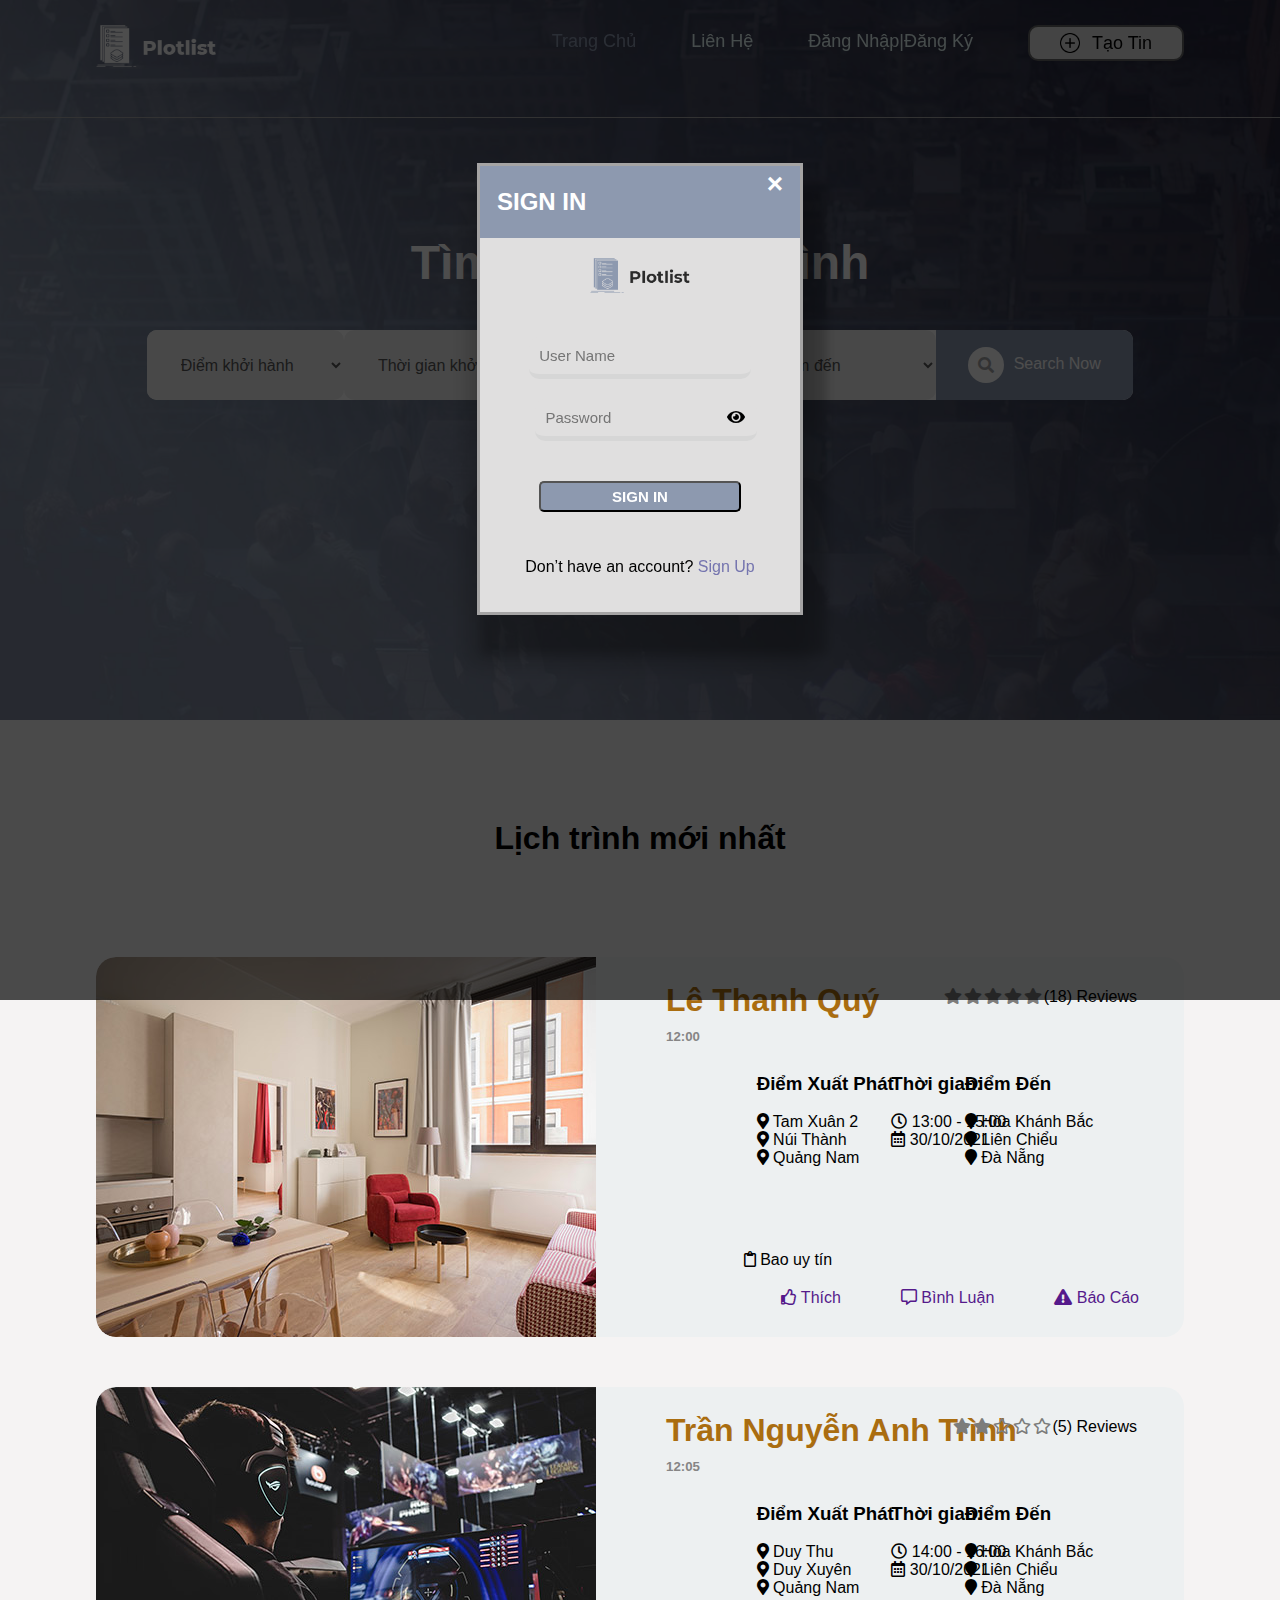
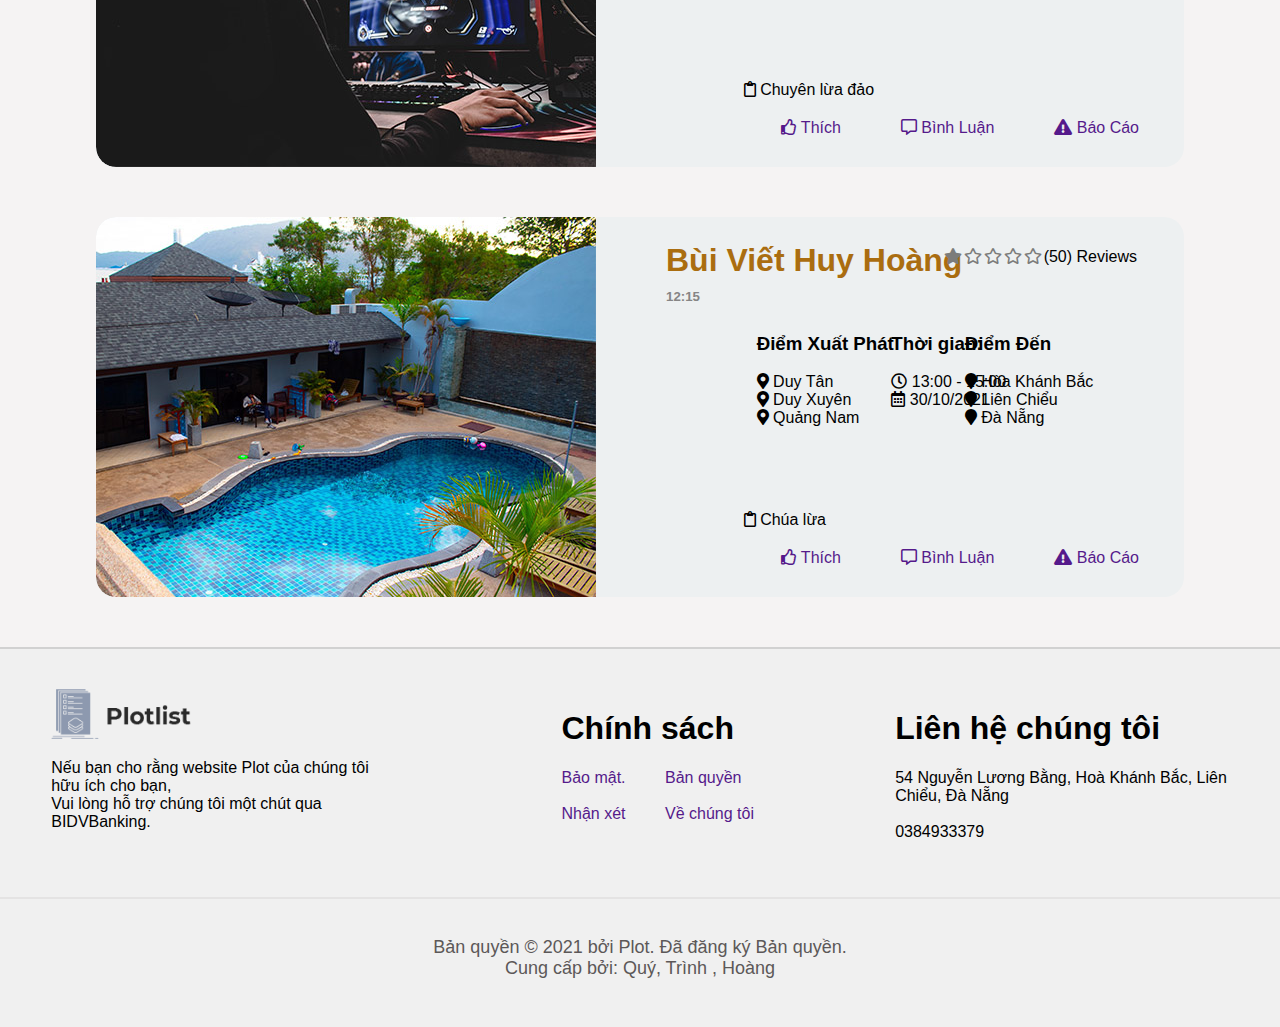
==== index.html @ ceaac27a "first UI" ====
<!DOCTYPE html>
<html lang="en">

<head>
    <meta charset="UTF-8">
    <meta http-equiv="X-UA-Compatible" content="IE=edge">
    <meta name="viewport" content="width=device-width, initial-scale=1.0">
    <title>Trang Chủ</title>
    <link rel="stylesheet" href="css/main.css">
    <link rel="stylesheet" href="css/post.css">
    <link rel="stylesheet" href="css/footer.css">
    <link rel="stylesheet" href="css/dialog.css">
    <script src="js/main.js"></script>
    <script src="js/login.js"></script>
    <link rel="stylesheet" href="https://cdnjs.cloudflare.com/ajax/libs/font-awesome/5.15.1/css/all.min.css">
</head>

<body>
    <header id="menu">
        <div class="nav" id="nav">
            <img id="logo" src="./img/white-logo.png" alt="">
            <ul>
                
                <li><a class="tab" id="active" href="index.html">Trang Chủ</a></li>
                <li><a class="tab" href="">Liên Hệ</a></li>
                <li><a class="tab" href="">Đăng Nhập|Đăng Ký</a></li> 
                <li>
                    <a class="btnAdd" onmouseover="btnAddH()" onmouseleave="btnAddL()"
                        style="color: black;"><i id="icon"></i> Tạo Tin</a>
                </li>
            </ul>
        </div>
    </header>
    <div class="frameSearch">
        <div class="search-lable">
            <h5>Over 3+ Active Listings</h5>
            <h1>Tìm Kiếm Lịch Trình</h1>
        </div>
        <div class="search-input">

            <select id="selectTinhS" onchange="SelectStart();">

                <option selected>Điểm khởi hành</option>
                <option value="Thành phố Hồ Chí Mình">Thành phố Hồ Chí Minh</option>
                <option value="Old Town">Old Town</option>
                <option value="Modern City">Modern City</option>
                <option value="New Village">New Village</option>
                <option value="Old Town">Old Town</option>
                <option value="Modern City">Modern City</option>
                <option value="New Village">New Village</option>
                <option value="Old Town">Old Town</option>
                <option value="Modern City">Modern City</option>
                <option value="New Village">New Village</option>
                <option value="Old Town">Old Town</option>
                <option value="Modern City">Modern City</option>
                <option value="New Village">New Village</option>
            </select>

            <select>
                <option selected>Thời gian khởi hành</option>
                <option value="00:00 - 02:00">00:00 - 02:00</option>
                <option value="01:00 - 02:00">01:00 - 03:00</option>
                <option value="02:00 - 02:00">02:00 - 04:00</option>
                <option value="03:00 - 02:00">03:00 - 05:00</option>
                <option value="04:00 - 02:00">04:00 - 06:00</option>
                <option value="05:00 - 02:00">05:00 - 07:00</option>
                <option value="06:00 - 02:00">06:00 - 08:00</option>
                <option value="07:00 - 02:00">07:00 - 09:00</option>
                <option value="08:00 - 02:00">08:00 - 10:00</option>
                <option value="09:00 - 02:00">09:00 - 11:00</option>
                <option value="10:00 - 02:00">10:00 - 12:00</option>
                <option value="11:00 - 02:00">11:00 - 13:00</option>
                <option value="12:00 - 02:00">12:00 - 14:00</option>
                <option value="13:00 - 02:00">13:00 - 15:00</option>
                <option value="14:00 - 02:00">14:00 - 16:00</option>
                <option value="15:00 - 02:00">15:00 - 17:00</option>
                <option value="16:00 - 02:00">16:00 - 18:00</option>
                <option value="17:00 - 02:00">17:00 - 19:00</option>
                <option value="18:00 - 02:00">18:00 - 20:00</option>
                <option value="19:00 - 02:00">19:00 - 21:00</option>
                <option value="20:00 - 02:00">20:00 - 22:00</option>
                <option value="21:00 - 02:00">21:00 - 23:00</option>
                <option value="22:00 - 02:00">22:00 - 00:00</option>
                <option value="23:00 - 02:00">23:00 - 01:00</option>
            </select>
            <select>
                <option selected>Ngày khởi hành</option>
                <option value="0">Hôm nay</option>
                <option value="1">Ngày mai</option>
                <option value="2">2 ngày tới</option>
                <option value="3">3 ngày tới</option>
                <option value="4">4 ngày tới</option>
                <option value="5">5 ngày tới</option>
            </select>

            <select id="selectTinhE" onchange="SelectEnd();">
                <option selected>Điểm đến</option>
                <option value="New Village">New Village</option>
                <option value="Old Town">Old Town</option>
                <option value="Modern City">Modern City</option>
                <option value="New Village">New Village</option>
                <option value="Old Town">Old Town</option>
                <option value="Modern City">Modern City</option>
                <option value="New Village">New Village</option>
                <option value="Old Town">Old Town</option>
                <option value="Modern City">Modern City</option>
                <option value="New Village">New Village</option>
                <option value="Old Town">Old Town</option>
                <option value="Modern City">Modern City</option>
            </select>

            <button> <i class="fas fa-search"></i></i>Search Now</button>
        </div>
    </div>


    <div class="framePost">
        <div class="title">
            <h1>Lịch trình mới nhất</h1>
        </div>
        <div class="list-post" id="list-post">
            <div class="post">
                <img class="post-img" src="./img/test/listing-01.jpg" alt="">

                <div class="post-main">
                    <h1>Lê Thanh Quý</h1>
                    <h5>12:00</h5>

                    <ul class="rate">
                        <li><i class="fas fa-star"></i></li>
                        <li><i class="fas fa-star"></i></li>
                        <li><i class="fas fa-star"></i></li>
                        <li><i class="fas fa-star"></i></li>
                        <li><i class="fas fa-star"></i></li>
                        <li>(18) Reviews</li>
                    </ul>

                    <div class="info">
                        <div class="start-info">
                            <h3>Điểm Xuất Phát</h3>
                            <ul class="address">
                                <li><i class="fas fa-map-marker-alt"></i> Tam Xuân 2</li>
                                <li><i class="fas fa-map-marker-alt"></i> Núi Thành</li>
                                <li><i class="fas fa-map-marker-alt"></i> Quảng Nam</li>
                            </ul>
                        </div>
                        <div class="time-info">
                            <h3>Thời gian: </h3>
                            <p><i class="far fa-clock"></i> 13:00 - 15:00</p>
                            <p><i class="far fa-calendar-alt"></i> 30/10/2021</p>
                        </div>
                        <div class="end-info">
                            <h3>Điểm Đến</h3>
                            <ul class="address">
                                <li><i class="fas fa-map-marker"></i> Hòa Khánh Bắc</li>
                                <li><i class="fas fa-map-marker"></i> Liên Chiểu</li>
                                <li><i class="fas fa-map-marker"></i> Đà Nẵng</li>
                            </ul>
                        </div>


                    </div>
                    <div class="status">
                        <p><i class="far fa-clipboard"></i> Bao uy tín</p>
                    </div>
                    <div class="post-button">
                        <a href=""><i class="far fa-thumbs-up"></i> Thích </a>
                        <a href=""><i class="far fa-comment-alt"></i> Bình Luận </a>
                        <a href=""><i class="fas fa-exclamation-triangle"></i> Báo Cáo</a>
                    </div>
                </div>
            </div>

            <div class="post">
                <img class="post-img" src="./img/test/listing-02.jpg" alt="">

                <div class="post-main">
                    <h1>Trần Nguyễn Anh Trình</h1>
                    <h5>12:05</h5>

                    <ul class="rate">
                        <li><i class="fas fa-star"></i></li>
                        <li><i class="fas fa-star"></i></li>
                        <li><i class="far fa-star"></i></li>
                        <li><i class="far fa-star"></i></li>
                        <li><i class="far fa-star"></i></li>
                        <li>(5) Reviews</li>
                    </ul>

                    <div class="info">
                        <div class="start-info">
                            <h3>Điểm Xuất Phát</h3>
                            <ul class="address">
                                <li><i class="fas fa-map-marker-alt"></i> Duy Thu</li>
                                <li><i class="fas fa-map-marker-alt"></i> Duy Xuyên</li>
                                <li><i class="fas fa-map-marker-alt"></i> Quảng Nam</li>
                            </ul>
                        </div>
                        <div class="time-info">
                            <h3>Thời gian: </h3>
                            <p><i class="far fa-clock"></i> 14:00 - 16:00</p>
                            <p><i class="far fa-calendar-alt"></i> 30/10/2021</p>
                        </div>
                        <div class="end-info">
                            <h3>Điểm Đến</h3>
                            <ul class="address">
                                <li><i class="fas fa-map-marker"></i> Hòa Khánh Bắc</li>
                                <li><i class="fas fa-map-marker"></i> Liên Chiểu</li>
                                <li><i class="fas fa-map-marker"></i> Đà Nẵng</li>
                            </ul>
                        </div>


                    </div>
                    <div class="status">
                        <p><i class="far fa-clipboard"></i> Chuyên lừa đảo</p>
                    </div>
                    <div class="post-button">
                        <a href=""><i class="far fa-thumbs-up"></i> Thích </a>
                        <a href=""><i class="far fa-comment-alt"></i> Bình Luận </a>
                        <a href=""><i class="fas fa-exclamation-triangle"></i> Báo Cáo</a>
                    </div>
                </div>
            </div>

            <div class="post">
                <img class="post-img" src="./img/test/listing-03.jpg" alt="">

                <div class="post-main">
                    <h1>Bùi Viết Huy Hoàng</h1>
                    <h5>12:15</h5>

                    <ul class="rate">
                        <li><i class="fas fa-star"></i></li>
                        <li><i class="far fa-star"></i></li>
                        <li><i class="far fa-star"></i></li>
                        <li><i class="far fa-star"></i></li>
                        <li><i class="far fa-star"></i></li>
                        <li>(50) Reviews</li>
                    </ul>

                    <div class="info">
                        <div class="start-info">
                            <h3>Điểm Xuất Phát</h3>
                            <ul class="address">
                                <li><i class="fas fa-map-marker-alt"></i> Duy Tân</li>
                                <li><i class="fas fa-map-marker-alt"></i> Duy Xuyên</li>
                                <li><i class="fas fa-map-marker-alt"></i> Quảng Nam</li>
                            </ul>
                        </div>
                        <div class="time-info">
                            <h3>Thời gian: </h3>
                            <p><i class="far fa-clock"></i> 13:00 - 15:00</p>
                            <p><i class="far fa-calendar-alt"></i> 30/10/2021</p>
                        </div>
                        <div class="end-info">
                            <h3>Điểm Đến</h3>
                            <ul class="address">
                                <li><i class="fas fa-map-marker"></i> Hòa Khánh Bắc</li>
                                <li><i class="fas fa-map-marker"></i> Liên Chiểu</li>
                                <li><i class="fas fa-map-marker"></i> Đà Nẵng</li>
                            </ul>
                        </div>


                    </div>
                    <div class="status">
                        <p><i class="far fa-clipboard"></i> Chúa lừa</p>
                    </div>
                    <div class="post-button">
                        <a href=""><i class="far fa-thumbs-up"></i> Thích </a>
                        <a href=""><i class="far fa-comment-alt"></i> Bình Luận </a>
                        <a href=""><i class="fas fa-exclamation-triangle"></i> Báo Cáo</a>
                    </div>
                </div>
            </div>

        </div>
    </div>


    <!-- load -->

    <div class="formLoader" id="loadPost">
        <ul class="formLoading">
            <li></li>
            <li></li>
            <li></li>
        </ul>
    </div>

    <div class="footer">
        <footer>
            <div class="column">
                <img src="./img/black-logo.png" alt="">
                <p>Nếu bạn cho rằng website Plot của chúng tôi hữu ích cho bạn, <br>Vui lòng hỗ trợ chúng tôi một chút
                    qua BIDVBanking.</p>
            </div>
            <div class="column columnG">
                <h1>Chính sách</h1>
                <a href="">Bảo mật.</a>
                <a href="">Bản quyền</a>
                <br><br>
                <a href="">Nhận xét</a>
                <a href="">Về chúng tôi</a>
            </div>
            <div class="column">
                <p>
                <h1>Liên hệ chúng tôi</h1>
                54 Nguyễn Lương Bằng, Hoà Khánh Bắc, Liên Chiểu, Đà Nẵng<br><br>
                0384933379</p>
            </div>

        </footer>
        <div class="end-footer">
            <p>Bản quyền © 2021 bởi Plot. Đã đăng ký Bản quyền.
                <br>Cung cấp bởi: Quý, Trình , Hoàng
            </p>
        </div>
    </div>

    <!-- form -->


    <div id="myModal" class="modal">
        <div class="modal-content">
            <div class="modal-header">
                <span class="close">&times;</span>
                <h3 id="nameTinh">Modal Header</h3>
            </div>
            <div class="modal-body">
                <select id="selectHuyen" onchange="SelectHuyen();">
                    <option selected>Chọn Quận/Huyện</option>
                    <option value="New Village">New Village</option>
                    <option value="Old Town">Old Town</option>
                    <option value="Modern City">Modern City</option>
                    <option value="New Village">New Village</option>
                    <option value="Old Town">Old Town</option>
                    <option value="Modern City">Modern City</option>
                    <option value="New Village">New Village</option>
                    <option value="Old Town">Old Town</option>
                    <option value="Modern City">Modern City</option>
                    <option value="New Village">New Village</option>
                    <option value="Old Town">Old Town</option>
                    <option value="Modern City">Modern City</option>
                </select>
                <select id="selectXaClone">
                    <option selected>Chọn Xã/Phường</option>
                </select>
                <select id="selectXa">
                    <option selected>Chọn Xã/Phường</option>
                    <option value="New Village">New Village</option>
                    <option value="Old Town">Old Town</option>
                    <option value="Modern City">Modern City</option>
                    <option value="New Village">New Village</option>
                    <option value="Old Town">Old Town</option>
                    <option value="Modern City">Modern City</option>
                    <option value="New Village">New Village</option>
                    <option value="Old Town">Old Town</option>
                    <option value="Modern City">Modern City</option>
                    <option value="New Village">New Village</option>
                    <option value="Old Town">Old Town</option>
                    <option value="Modern City">Modern City</option>
                </select>
                <button onclick="SelectXa()">Đồng ý</button>
            </div>
        </div>
    </div>

    <div id="myModal-login" class="modal-login">
        <div class="modal-content-login">
            <div class="modal-header">
                <span class="close" onclick="Close()">&times;</span>
                <h2>SIGN IN</h2>
            </div>
            <div class="modal-body-login">
                <img src="./img/test/black-logo.png" alt="">
                <form action="">
                    <input id="user_txt" onblur="UserBlur()" type="text" name="user_txt" value="" placeholder="User Name">
                    <input id="pass_txt" onblur="PassBlur()" type="password" name="pass_txt" value="" placeholder="Password">
                    <i class="fas fa-eye" id="hide_show" onclick="HideShow()"></i>
                    <button>SIGN IN</button>
                </form>
                <p>Don’t have an account?<a class="btnRegister" onclick="Signup()" > Sign Up</a></p>

            </div>
        </div>
    </div>
    <div id="myModal-signup" class="modal-signup">
        <div class="modal-content-signup">
            <div class="modal-header">
                <span class="close" onclick="Close()">&times;</span>
                <h2>SIGN UP</h2>
            </div>
            <div class="modal-body-signup">
                <img src="./img/test/black-logo.png" alt="">
                <form action="">
                    <input id="user_txt" onblur="UserBlur()" type="text" name="user_txt" value="" placeholder="User Name">
                    <input id="pass_txt_signup" onblur="PassBlur()" type="password" name="pass_txt" value="" placeholder="Password">
                    <i class="fas fa-eye" id="hide_show_signup" onclick="HideShowSignUp()"></i>
                    <input id="rpass_txt" onblur="RPassBlur()" type="password" name="rpass_txt" value="" placeholder="Repeat Password">
                    <i class="fas fa-eye" id="hide_showr" onclick="HideShowR()"></i>
                    <button >SIGN UP</button>
                    <p>If you have an account?Just<a class="btnRegister" onclick="Signup()" > Sign In</a></p>
                </form>
            </div>
        </div>
    </div>

</body>

</html>
---- css/main.css ----
body {
    margin: 0;
    padding: 0;
    width: 100%;
    height: 1000px;
    background: rgb(245, 243, 243);
    font-family: Verdana, sans-serif;
}

#icon {
    background-image: url(../img/icon/addT.png);
    background-repeat: no-repeat;
    background-position: center;
    background-size: 20px 20px;
    min-width: 20px;
    text-align: center;
    margin-right: 12px;
}

header {
    top: 0;
    width: 100%;
    position: fixed;
    border-bottom: 1px solid rgb(167, 167, 167);
    height: 0%;
    transition: all 0.5s;
    z-index: 100;
}

.nav {
    width: 85%;
    margin: 0 auto;
    padding-top: 25px;
}

.nav img {
    width: 120px;
}

.nav ul {
    display: flex;
    list-style: none;
    float: right;
    margin: auto auto;
}

.nav ul li a {
    font-weight: 100;
    color: rgb(233, 252, 250);
    margin-left: 55px;
    text-decoration: none;
    font-size: 0px;
    transition: all 0.3s;
    height: 32px;
    line-height: 32px;
}

.nav ul li a:hover {
    color: rgb(202, 129, 19)!important;
    font-size: 115%!important;
}

.btnAdd {
    display: flex;
    background-color: rgb(224, 224, 224);
    padding: 0px 30px;
    border: 2.5px solid rgb(104, 104, 104);
    border-radius: 10px;
    text-size-adjust: 10px;
}

.btnAdd:hover {
    background-color: #ececec!important;
    cursor: pointer;
}

#active {
    color: #8d99af!important;
}

/* search */

.frameSearch {
    background-image: url(../img/banner-bg.jpg);
    background-size: cover;
    background-repeat: no-repeat;
    width: 100%;
    height: 72%;
    text-align: center;
}

.search-lable {
    padding-top: 15%;
    font-size: 150%;
    color: #fff;
}

.search-lable h1 {
    font-weight: 800;
    margin-bottom: 40px;
    margin-top: 0px;
}

.search-lable h5 {
    margin: 10px;
}


/* search box */

.search-input {
    width: 77%;
    border-radius: 10px;
    margin: 0 auto;
    height: 70px;
    background-color: #fff;
}

.search-input select {
    color: rgb(88, 88, 88);
    font-size: 16px;
    border: none;
    height: 100%;
    width: 20%;
    float: left;
    border-radius: 10px;
    outline: none;
    padding-left: 3%;
}

.search-input select:hover {
    color: rgb(0, 0, 0)!important;
    background-color: rgb(236, 235, 235);
    cursor: pointer;
}

.search-input select * {
    background-color: rgb(234, 234, 240);
    color: rgb(0, 0, 0);
}

.fa-search {
    font-size: 16px;
    vertical-align: middle;
    margin-right: 10px;
    color: rgb(167, 167, 168);
    background-color: rgb(255, 255, 255);
    border-radius: 50%;
    padding: 10px;
}

.search-input button {
    color: rgb(255, 255, 255);
    font-size: 16px;
    border: none;
    border-end-end-radius: 10px;
    border-start-end-radius: 10px;
    height: 100%;
    width: 20%;
    background-color: #8d99af;
    display: inline-block;
    cursor: pointer;
}

.search-input button:hover {
    background-color: #576a8b!important;
}



/* load css */

.formLoader {
    overflow: hidden;
    height: 50px;
    position: relative;
    width: 100%;
    min-height: 150px;
}

#loadPost {
    display: none;
}

.formLoader ul {
    height: 100%;
    position: absolute;
    width: 100%;
    z-index: 9999;
    margin: 0;
}

@keyframes preload {
    0% {
        background: #ed7c00;
        opacity: 1
    }
    50% {
        background: #fff;
        opacity: 0.5
    }
    100% {
        background: #ed7c00;
        opacity: 1
    }
}

.formLoader .formLoading {
    display: block;
    height: 14px;
    margin: 0 auto;
    top: 50%;
    left: 100%;
    transform: translateY(-50%);
    transform: translateX(-50%);
    position: absolute;
    width: 100%;
    padding: 0;
}

.formLoader .formLoading li {
    background: #fff;
    opacity: 0.5;
    display: block;
    float: left;
    width: 12px;
    height: 12px;
    border: 1px solid #ed7c00;
    line-height: 12px;
    padding: 0;
    position: relative;
    margin: 0 0 0 4px;
    animation: preload 1s infinite;
    top: -50%;
    border-radius: 50%;
}

.formLoader .formLoading li:first-child {
    margin-left: 0
}

.formLoader .formLoading li:nth-child(2) {
    animation-delay: .15s
}

.formLoader .formLoading li:nth-child(3) {
    animation-delay: .3s
}

.formLoader.formLoader-complete {
    opacity: 0;
    visibility: hidden;
    transition-duration: 1s
}
---- css/post.css ----
.framePost {
    margin-top: 100px;
}

.title h1 {
    text-align: center;
    margin-top: 0px;
    margin-bottom: 100px;
}

.post {
    display: flex;
    background-color: rgb(237, 240, 241);
    margin: 50px auto;
    width: 85%;
    border-radius: 20px;
    overflow: auto;
}

.post-img {
    width: 500px;
    height: 380px;
    display: block;
    border-radius: 20px 0px 0px 20px;
    margin-right: 70px;
}

.post:hover {
    background-color: rgb(220, 223, 224);
    width: 90%;
    height: 120%;
}

.post-main {
    width: 100%;
    position: relative;
    padding-top: 15px;
}

.post-main h1 {
    margin-top: 10px!important;
    margin: 0px;
    color: rgb(170, 109, 16);
    font-weight: 800;
}

.post-main h5 {
    margin-top: 10px!important;
    margin: 0px;
    color: rgb(134, 133, 133);
    font-weight: 600;
}

.post .rate {
    position: absolute;
    display: flex;
    right: 15px;
    top: 15px;
    list-style: none;
    margin-right: 30px;
}

.post .rate li {
    margin-right: 2px;
}

.info {
    position: relative;
    width: 65%;
    margin: 10px auto;
}

.end-info {
    position: absolute;
    right: 0;
}

.start-info {
    position: absolute;
}
.time-info {
    position: absolute;
    left: 40%;
}
.time-info p,h3{
    position: static;
}
.time-info p{
    margin: 0px;
}

.address {
    list-style: none;
    padding: 0;
}

.status {
    position: absolute;
    bottom: 0;
    margin-bottom: 10%;
    margin-left: 15%;
}

.post-button {
    position: absolute;
    display: flex;
    right: 15px;
    bottom: 0px;
    list-style: none;
}

.post-button a {
    margin: 30px;
    text-decoration: none;
}

.fa-star::before{
    color: rgb(124, 124, 123);
}
---- css/footer.css ----
.footer{
    background-color: rgb(240, 240, 240);
    width: 100%;
    margin: 0;
    padding: 0;
    border-top: 2px solid rgb(209, 209, 209);
}
footer {
    display: flex;
    width: 92%;
    margin: 0 auto;
    padding: 40px 0px;
    
}

.column {
    float: left;
    width: 33.33%;
}
.column img{
   width: 140px;
}
.columnG{
    margin-left: 15%;
}
.column a{
   padding-right: 35px;
   text-decoration: none;
}


.columns:after {
    content: "";
    display: table;
    clear: both;
}

.end-footer {
    margin: 0 auto;
    text-align: center;
    padding-top: 20px;
    padding-bottom: 30px;
    font-size: 18px;
    color: rgb(92, 88, 88);
    border-top: 2px solid rgb(228, 227, 227);
}
---- css/dialog.css ----
/* dialog  chon vi tri*/

.modal {
    user-select: none;
    -moz-user-select: none;
    -webkit-user-select: none;
    -ms-user-select: none;
    display: none;
    /* Hidden by default */
    position: fixed;
    /* Stay in place */
    z-index: 101000;
    /* Sit on top */
    padding-top: 100px;
    /* Location of the box */
    left: 0;
    top: 0;
    width: 100%;
    /* Full width */
    height: 100%;
    /* Full height */
    overflow: auto;
    /* Enable scroll if needed */
    background-color: rgb(0, 0, 0);
    /* Fallback color */
    background-color: rgba(0, 0, 0, 0.699);
    /* Black w/ opacity */
}

.modal-content {
    position: relative;
    top: 15%;
    background-color: #e0dfdf;
    margin: auto;
    padding: 0;
    border: 3px solid rgb(165, 164, 164);
    width: 20%;
    box-shadow: 15px 30px 10px 10px rgba(0, 0, 0, 0.2), 0 40px 20px 10px rgba(0, 0, 0, 0.19);
    -webkit-animation-name: animatetop;
    -webkit-animation-duration: 0.5s;
    animation-name: animatetop;
    animation-duration: 0.5s
}

@-webkit-keyframes animatetop {
    from {
        top: -400px;
        opacity: 0
    }
    to {
        top: 15%;
        opacity: 1
    }
}

@keyframes animatetop {
    from {
        top: -400px;
        opacity: 0
    }
    to {
        top: 15%;
        opacity: 1
    }
}

.close {
    color: white;
    float: right;
    font-size: 28px;
    font-weight: bold;
}

.close:hover, .close:focus {
    color: #000;
    text-decoration: none;
    cursor: pointer;
}

.modal-header {
    padding: 2px 17px;
    background-color: #8d99af;
    color: white;
}

.modal-body {
    padding: 20px 16px;
}

.modal-body button {
    width: 100%;
    border-radius: 5px;
    margin-top: 20px;
    padding: 5px;
    font-size: 17px;
    font-weight: 800;
    font-family: 'Franklin Gothic Medium', 'Arial Narrow', Arial, sans-serif;
    background: linear-gradient(to left, #8d99af 50%, #576a8b 50%) right;
    background-size: 200%;
    transition: 0.25s ease-out;
    color: white;
}

.modal-body button:hover {
    background-position: left;
    cursor: pointer;
}

.modal-body select {
    width: 100%;
    height: 40px;
    margin-top: 15px;
    margin-bottom: 15px;
    border: 2px solid #8d99af;
    border-radius: 10px;
    font-size: 17px;
}

.modal-body select:hover {
    background-color: #ebebec;
    cursor: pointer;
}

#selectXa {
    display: none;
}

/* dialog login */

.modal-login {
    user-select: none;
    -moz-user-select: none;
    -webkit-user-select: none;
    -ms-user-select: none;
    display: block;
    /* Hidden by default */
    position: fixed;
    /* Stay in place */
    z-index: 101000;
    /* Sit on top */
    padding-top: 100px;
    /* Location of the box */
    left: 0;
    top: 0;
    width: 100%;
    /* Full width */
    height: 100%;
    /* Full height */
    overflow: auto;
    /* Enable scroll if needed */
    background-color: rgb(0, 0, 0);
    /* Fallback color */
    background-color: rgba(0, 0, 0, 0.699);
    /* Black w/ opacity */
}

.modal-content-login {
    position: relative;
    top: 7%;
    background-color: #e0dfdf;
    margin: auto;
    padding: 0;
    border: 3px solid rgb(165, 164, 164);
    width: 25%;
    box-shadow: 15px 30px 10px 10px rgba(0, 0, 0, 0.2), 0 40px 20px 10px rgba(0, 0, 0, 0.19);
    -webkit-animation-name: animate_login;
    -webkit-animation-duration: 0.4s;
    animation-name: animate_login;
    animation-duration: 0.4s
}

@-webkit-keyframes animate_login {
    from {
        top: 70%;
        opacity: 0
    }
    to {
        top: 7%;
        opacity: 1
    }
}

@keyframes animate_login {
    from {
        top: 70%;
        opacity: 0
    }
    to {
        top: 7%;
        opacity: 1
    }
}

.modal-body-login {
    padding: 20px 16px;
    text-align: center;
}

.modal-body-login h1 {
    padding: 0;
    margin: 0 0 10px 0;
    text-align: center;
}

.modal-body-login img {
    width: 100px;
    margin-bottom: 30px;
}

.modal-body-login input {
    width: 70%;
    margin: 10px auto;
    font-size: 15px;
    padding: 10px;
    border: none;
    border-bottom: 5px solid rgb(214, 214, 214);
    border-radius: 10px;
    background-color: #e0dfdf;
}

.modal-body-login input:focus {
    outline: none;
    border-bottom: 5px solid rebeccapurple!important;
    animation-name: focus-ani;
    animation-duration: 0.5s;
}

.modal-body-login input:hover {
    outline: none;
    border-bottom: 5px solid rgb(109, 66, 151)!important;
}

@keyframes focus-ani {
    40% {
        width: 40%;
    }
    45% {
        width: 45%;
    }
    50% {
        width: 50%;
    }
    55% {
        width: 55%;
    }
    60% {
        width: 60%;
    }
    65% {
        width: 65%;
    }
    70% {
        width: 70%;
    }
    75% {
        width: 75%;
    }
    80% {
        width: 80%;
    }
    75% {
        width: 75%;
    }
    70% {
        width: 70%;
    }
}

.modal-body-login button {
    width: 70%;
    border-radius: 5px;
    margin: 30px auto;
    padding: 5px;
    font-size: 15px;
    font-weight: 800;
    color: white;
    background: linear-gradient(to right, #8d99af 50%, #576a8b 50%) left;
    background-size: 200%;
    transition: 0.3s ease-out;
}

.modal-body-login button:hover {
    background-position: right;
    cursor: pointer;
}

.btnRegister {
    color: rgb(117, 117, 175);
}

.btnRegister:hover {
    color: blue;
    cursor: pointer;
}

/* dialog signup */

.modal-signup {
    user-select: none;
    -moz-user-select: none;
    -webkit-user-select: none;
    -ms-user-select: none;
    display: none;
    /* Hidden by default */
    position: fixed;
    /* Stay in place */
    z-index: 101000;
    /* Sit on top */
    padding-top: 100px;
    /* Location of the box */
    left: 0;
    top: 0;
    width: 100%;
    /* Full width */
    height: 100%;
    /* Full height */
    overflow: auto;
    /* Enable scroll if needed */
    background-color: rgb(0, 0, 0);
    /* Fallback color */
    background-color: rgba(0, 0, 0, 0.699);
    /* Black w/ opacity */
}

.modal-content-signup {
    position: relative;
    top: 5%;
    background-color: #e0dfdf;
    margin: auto;
    padding: 0;
    border: 3px solid rgb(165, 164, 164);
    width: 25%;
    box-shadow: 15px 30px 10px 10px rgba(0, 0, 0, 0.2), 0 40px 20px 10px rgba(0, 0, 0, 0.19);
    -webkit-animation-name: animate_signup;
    -webkit-animation-duration: 1;
    animation-name: animate_signup;
    animation-duration: 1s
}

@-webkit-keyframes animate_signup {
    10% {
        width: 10%;
    }
    15% {
        width: 15%;
    }
    20% {
        width: 20%;
    }
    25% {
        width: 25%;
    }
}

@keyframes animate_signup {
    10% {
        width: 10%;
    }
    15% {
        width: 15%;
    }
    20% {
        width: 20%;
    }
    25% {
        width: 25%;
    }
}

.modal-body-signup {
    padding: 20px 16px;
    text-align: center;
}

.modal-body-signup h1 {
    padding: 0;
    margin: 0 0 10px 0;
    text-align: center;
}

.modal-body-signup img {
    width: 100px;
    margin-bottom: 30px;
}

.modal-body-signup input {
    width: 70%;
    margin: 10px auto;
    font-size: 15px;
    padding: 10px;
    border: none;
    border-bottom: 5px solid rgb(214, 214, 214);
    border-radius: 10px;
    background-color: #e0dfdf;
}

.modal-body-signup input:focus {
    outline: none;
    border-bottom: 5px solid rgb(78, 51, 153)!important;
    animation-name: focus-ani;
    animation-duration: 0.5s;
}

.modal-body-signup input:hover {
    outline: none;
    border-bottom: 5px solid rgb(67, 66, 151)!important;
}

.modal-body-signup button {
    width: 70%;
    border-radius: 5px;
    margin: 30px auto;
    padding: 5px;
    font-size: 15px;
    font-weight: 800;
    color: white;
    background: linear-gradient(to right, #8d99af 50%, #576a8b 50%) left;
    background-size: 200%;
    transition: 0.3s ease-out;
}

.modal-body-signup button:hover {
    background-position: right;
    cursor: pointer;
}

.fa-eye, .fa-eye-slash {
    margin-left: -35px;
    cursor: pointer;
    user-select: none;
    -moz-user-select: none;
    -webkit-user-select: none;
    -ms-user-select: none;
}
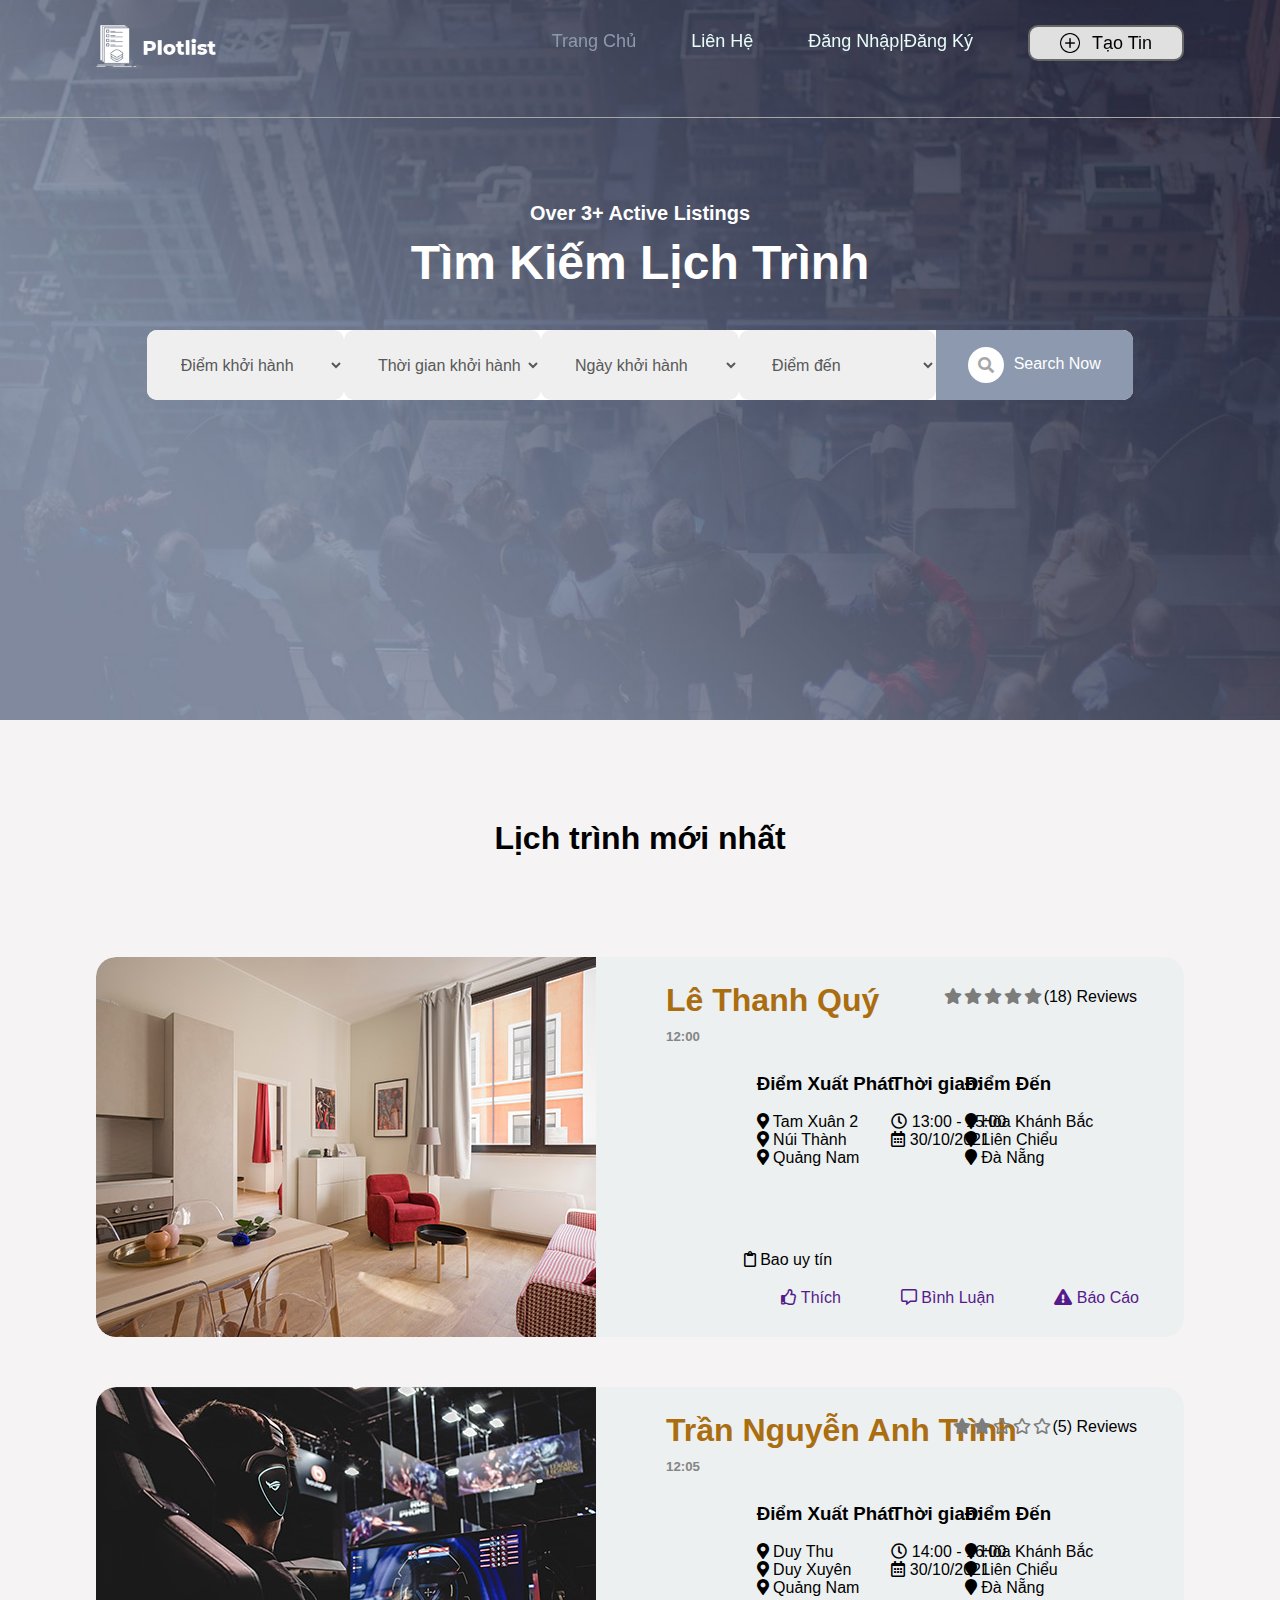
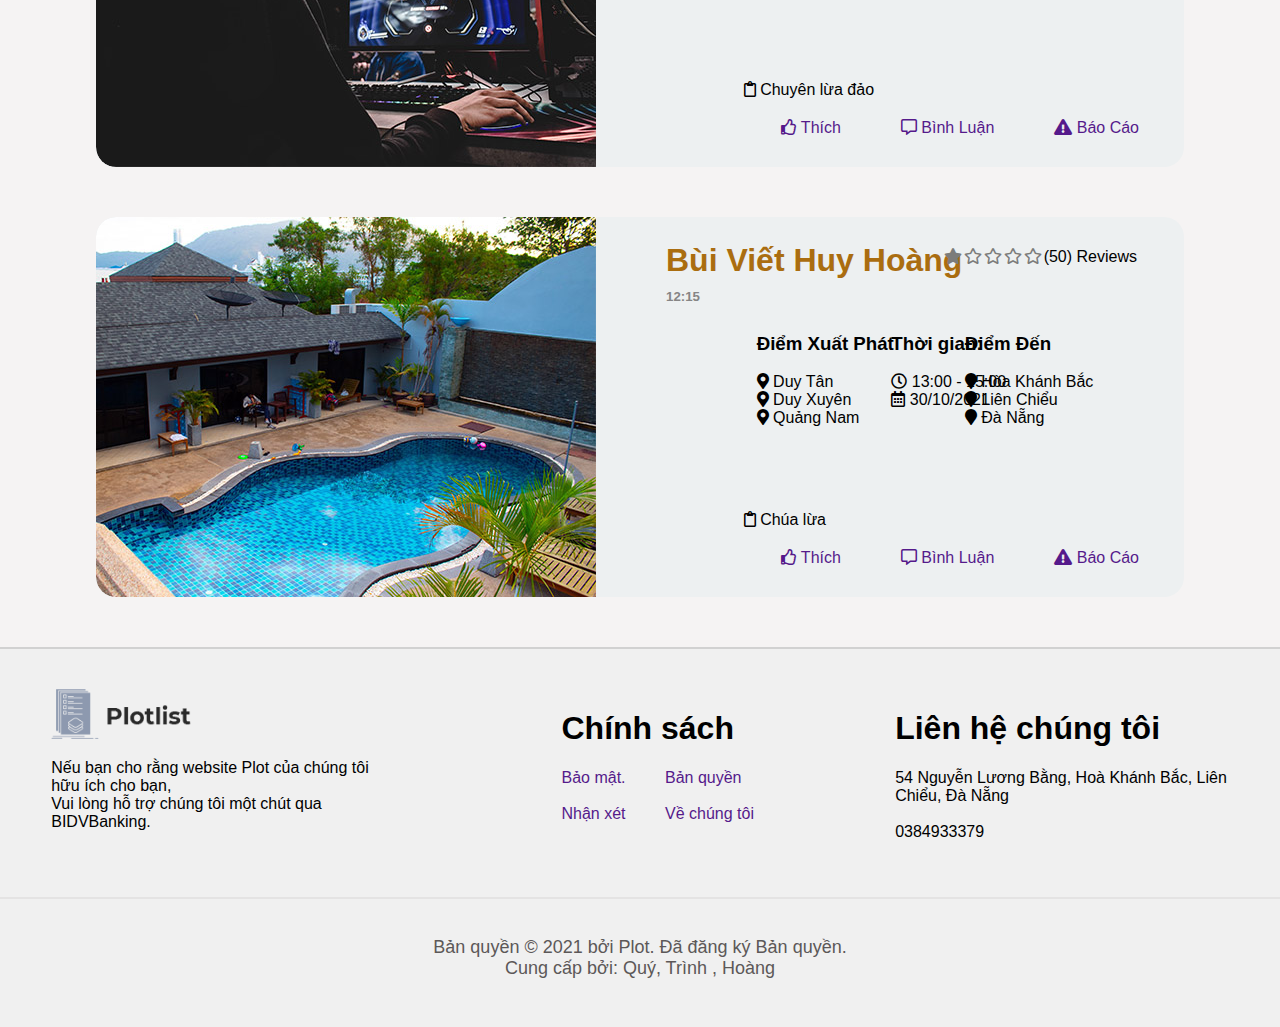
==== commit e8b4a055: "new UI" ====
--- a/index.html
+++ b/index.html
@@ -12,6 +12,7 @@
     <link rel="stylesheet" href="css/dialog.css">
     <script src="js/main.js"></script>
     <script src="js/login.js"></script>
+    <script src="js/newpost.js"></script>
     <link rel="stylesheet" href="https://cdnjs.cloudflare.com/ajax/libs/font-awesome/5.15.1/css/all.min.css">
 </head>
 
@@ -20,13 +21,13 @@
         <div class="nav" id="nav">
             <img id="logo" src="./img/white-logo.png" alt="">
             <ul>
-                
+
                 <li><a class="tab" id="active" href="index.html">Trang Chủ</a></li>
                 <li><a class="tab" href="">Liên Hệ</a></li>
-                <li><a class="tab" href="">Đăng Nhập|Đăng Ký</a></li> 
+                <li><a class="tab" href="">Đăng Nhập|Đăng Ký</a></li>
                 <li>
-                    <a class="btnAdd" onmouseover="btnAddH()" onmouseleave="btnAddL()"
-                        style="color: black;"><i id="icon"></i> Tạo Tin</a>
+                    <a class="btnAdd" onmouseover="btnAddH()" onmouseleave="btnAddL()" style="color: black;"
+                        onclick="newPost()"><i id="icon"></i> Tạo Tin</a>
                 </li>
             </ul>
         </div>
@@ -81,7 +82,6 @@
                 <option value="20:00 - 02:00">20:00 - 22:00</option>
                 <option value="21:00 - 02:00">21:00 - 23:00</option>
                 <option value="22:00 - 02:00">22:00 - 00:00</option>
-                <option value="23:00 - 02:00">23:00 - 01:00</option>
             </select>
             <select>
                 <option selected>Ngày khởi hành</option>
@@ -369,44 +369,129 @@
 
     <div id="myModal-login" class="modal-login">
         <div class="modal-content-login">
-            <div class="modal-header">
-                <span class="close" onclick="Close()">&times;</span>
-                <h2>SIGN IN</h2>
-            </div>
+            <span class="close" onclick="Close()">&times;</span>
             <div class="modal-body-login">
                 <img src="./img/test/black-logo.png" alt="">
                 <form action="">
-                    <input id="user_txt" onblur="UserBlur()" type="text" name="user_txt" value="" placeholder="User Name">
-                    <input id="pass_txt" onblur="PassBlur()" type="password" name="pass_txt" value="" placeholder="Password">
+                    <input id="user_txt" onblur="UserBlur()" type="text" name="user_txt" value=""
+                        placeholder="User Name">
+                    <input id="pass_txt" onblur="PassBlur()" type="password" name="pass_txt" value=""
+                        placeholder="Password">
                     <i class="fas fa-eye" id="hide_show" onclick="HideShow()"></i>
                     <button>SIGN IN</button>
                 </form>
-                <p>Don’t have an account?<a class="btnRegister" onclick="Signup()" > Sign Up</a></p>
+                <p>Don’t have an account?<a class="btnRegister" onclick="Signup()"> Sign Up</a></p>
 
             </div>
         </div>
     </div>
     <div id="myModal-signup" class="modal-signup">
         <div class="modal-content-signup">
-            <div class="modal-header">
-                <span class="close" onclick="Close()">&times;</span>
-                <h2>SIGN UP</h2>
-            </div>
+            <span class="close" onclick="Close()">&times;</span>
             <div class="modal-body-signup">
                 <img src="./img/test/black-logo.png" alt="">
                 <form action="">
-                    <input id="user_txt" onblur="UserBlur()" type="text" name="user_txt" value="" placeholder="User Name">
-                    <input id="pass_txt_signup" onblur="PassBlur()" type="password" name="pass_txt" value="" placeholder="Password">
+                    <input id="user_txt" onblur="UserBlur()" type="text" name="user_txt" value=""
+                        placeholder="User Name">
+                    <input id="pass_txt_signup" onblur="PassBlur()" type="password" name="pass_txt" value=""
+                        placeholder="Password">
                     <i class="fas fa-eye" id="hide_show_signup" onclick="HideShowSignUp()"></i>
-                    <input id="rpass_txt" onblur="RPassBlur()" type="password" name="rpass_txt" value="" placeholder="Repeat Password">
+                    <input id="rpass_txt" onblur="RPassBlur()" type="password" name="rpass_txt" value=""
+                        placeholder="Confirm Password">
                     <i class="fas fa-eye" id="hide_showr" onclick="HideShowR()"></i>
-                    <button >SIGN UP</button>
-                    <p>If you have an account?Just<a class="btnRegister" onclick="Signup()" > Sign In</a></p>
+                    <button>SIGN UP</button>
+                    <p>If you have an account?Just<a class="btnRegister" onclick="Signup()"> Sign In</a></p>
                 </form>
             </div>
         </div>
     </div>
 
+    <div id="myModal-newPost" class="modal-newPost">
+        <div class="modal-content-newPost">
+            <span class="close" onclick="ClosePost()">&times;</span>
+            <div class="modal-body-newPost">
+                <form action="">
+                    <h3 class="title-newPost">Tạo bài viết</h3>
+                    <hr>
+                    <div class="avatar-newPost">
+                        <img src="img/test/lethanhquy.jpg" alt="">
+                        <h4>Lê Thanh Quý</h4>
+                    </div>
+                    <div class="description-newPost">
+                        <textarea name="" id="" cols="32" rows="5"></textarea>
+                        <div class="img-newPost">
+                            <p><i class="fas fa-images" style="font-size: 25px;"></i> Thêm ảnh</p>
+                            <img src="" alt="" id="out_img-newPost">
+                            <input type="file" accept="image/*" onchange="loadFile(event)">
+                        </div>
+
+                    </div>
+
+                    <div class="start-newPost">
+                        <label>Điểm khởi hành</label>
+                        <select name="" id="">
+                            <option value="">Tỉnh/Thành Phố</option>
+                        </select>
+                        <select name="" id="">
+                            <option value="">Quận/Huyện</option>
+                        </select>
+                        <select name="" id="">
+                            <option value="">Xã/Phường</option>
+                        </select>
+                    </div>
+                    <div class="start-newPost">
+                        <label>Điểm đến</label>
+                        <select name="" id="">
+                            <option value="">Tỉnh/Thành Phố</option>
+                        </select>
+                        <select name="" id="">
+                            <option value="">Quận/Huyện</option>
+                        </select>
+                        <select name="" id="">
+                            <option value="">Xã/Phường</option>
+                        </select>
+                    </div>
+                    <div class="time-newPost">
+                        <div class="date-newPost">
+                            <label>Ngày khởi hành</label>
+                            <input type="date" id="" name="" value="2018-07-22" min="2021-01-01" max="2100-01-01">
+                        </div>
+                        <select>
+                            <option selected>Thời gian khởi hành</option>
+                            <option value="00:00 - 02:00">00:00 - 02:00</option>
+                            <option value="01:00 - 02:00">01:00 - 03:00</option>
+                            <option value="02:00 - 02:00">02:00 - 04:00</option>
+                            <option value="03:00 - 02:00">03:00 - 05:00</option>
+                            <option value="04:00 - 02:00">04:00 - 06:00</option>
+                            <option value="05:00 - 02:00">05:00 - 07:00</option>
+                            <option value="06:00 - 02:00">06:00 - 08:00</option>
+                            <option value="07:00 - 02:00">07:00 - 09:00</option>
+                            <option value="08:00 - 02:00">08:00 - 10:00</option>
+                            <option value="09:00 - 02:00">09:00 - 11:00</option>
+                            <option value="10:00 - 02:00">10:00 - 12:00</option>
+                            <option value="11:00 - 02:00">11:00 - 13:00</option>
+                            <option value="12:00 - 02:00">12:00 - 14:00</option>
+                            <option value="13:00 - 02:00">13:00 - 15:00</option>
+                            <option value="14:00 - 02:00">14:00 - 16:00</option>
+                            <option value="15:00 - 02:00">15:00 - 17:00</option>
+                            <option value="16:00 - 02:00">16:00 - 18:00</option>
+                            <option value="17:00 - 02:00">17:00 - 19:00</option>
+                            <option value="18:00 - 02:00">18:00 - 20:00</option>
+                            <option value="19:00 - 02:00">19:00 - 21:00</option>
+                            <option value="20:00 - 02:00">20:00 - 22:00</option>
+                            <option value="21:00 - 02:00">21:00 - 23:00</option>
+                            <option value="22:00 - 02:00">22:00 - 00:00</option>
+                        </select>
+                        <div class="time-newPost-submit">
+                            <input type="submit" value="Đăng bài">
+                        </div>
+
+                    </div>
+                </form>
+            </div>
+        </div>
+    </div>
+
 </body>
 
 </html>--- a/css/dialog.css
+++ b/css/dialog.css
@@ -30,11 +30,12 @@
 .modal-content {
     position: relative;
     top: 15%;
-    background-color: #e0dfdf;
+    background-color: #f5f3f3;
     margin: auto;
     padding: 0;
     border: 3px solid rgb(165, 164, 164);
     width: 20%;
+    border-radius: 10px;
     box-shadow: 15px 30px 10px 10px rgba(0, 0, 0, 0.2), 0 40px 20px 10px rgba(0, 0, 0, 0.19);
     -webkit-animation-name: animatetop;
     -webkit-animation-duration: 0.5s;
@@ -65,14 +66,16 @@
 }
 
 .close {
-    color: white;
-    float: right;
+    position: absolute;
+    color: rgb(100, 100, 100);
+    right: 0;
+    margin-right: 2%;
     font-size: 28px;
     font-weight: bold;
 }
 
 .close:hover, .close:focus {
-    color: #000;
+    color: rgb(0, 0, 0);
     text-decoration: none;
     cursor: pointer;
 }
@@ -128,11 +131,11 @@
 /* dialog login */
 
 .modal-login {
+    display: none;
     user-select: none;
     -moz-user-select: none;
     -webkit-user-select: none;
     -ms-user-select: none;
-    display: block;
     /* Hidden by default */
     position: fixed;
     /* Stay in place */
@@ -157,11 +160,12 @@
 .modal-content-login {
     position: relative;
     top: 7%;
-    background-color: #e0dfdf;
+    background-color: #f5f3f3;
     margin: auto;
     padding: 0;
     border: 3px solid rgb(165, 164, 164);
     width: 25%;
+    border-radius: 10px;
     box-shadow: 15px 30px 10px 10px rgba(0, 0, 0, 0.2), 0 40px 20px 10px rgba(0, 0, 0, 0.19);
     -webkit-animation-name: animate_login;
     -webkit-animation-duration: 0.4s;
@@ -171,7 +175,7 @@
 
 @-webkit-keyframes animate_login {
     from {
-        top: 70%;
+        top: 50%;
         opacity: 0
     }
     to {
@@ -182,7 +186,7 @@
 
 @keyframes animate_login {
     from {
-        top: 70%;
+        top: 50%;
         opacity: 0
     }
     to {
@@ -296,11 +300,11 @@
 /* dialog signup */
 
 .modal-signup {
+    display: none;
     user-select: none;
     -moz-user-select: none;
     -webkit-user-select: none;
     -ms-user-select: none;
-    display: none;
     /* Hidden by default */
     position: fixed;
     /* Stay in place */
@@ -325,45 +329,39 @@
 .modal-content-signup {
     position: relative;
     top: 5%;
-    background-color: #e0dfdf;
+    background-color: #f5f3f3;
     margin: auto;
     padding: 0;
     border: 3px solid rgb(165, 164, 164);
     width: 25%;
+    border-radius: 10px;
+    border-radius: 15px;
     box-shadow: 15px 30px 10px 10px rgba(0, 0, 0, 0.2), 0 40px 20px 10px rgba(0, 0, 0, 0.19);
     -webkit-animation-name: animate_signup;
-    -webkit-animation-duration: 1;
+    -webkit-animation-duration: 0.5s;
     animation-name: animate_signup;
-    animation-duration: 1s
+    animation-duration: 0.5s
 }
 
 @-webkit-keyframes animate_signup {
-    10% {
-        width: 10%;
-    }
-    15% {
-        width: 15%;
-    }
-    20% {
-        width: 20%;
-    }
-    25% {
-        width: 25%;
+    from {
+        top: -400px;
+        opacity: 0
+    }
+    to {
+        top: 5%;
+        opacity: 1
     }
 }
 
 @keyframes animate_signup {
-    10% {
-        width: 10%;
-    }
-    15% {
-        width: 15%;
-    }
-    20% {
-        width: 20%;
-    }
-    25% {
-        width: 25%;
+    from {
+        top: -400px;
+        opacity: 0
+    }
+    to {
+        top: 5%;
+        opacity: 1
     }
 }
 
@@ -424,6 +422,291 @@
     cursor: pointer;
 }
 
+/* dialog newPost */
+
+.modal-newPost {
+    display: none;
+    user-select: none;
+    -moz-user-select: none;
+    -webkit-user-select: none;
+    -ms-user-select: none;
+    /* Hidden by default */
+    position: fixed;
+    /* Stay in place */
+    z-index: 101000;
+    /* Sit on top */
+    padding-top: 100px;
+    /* Location of the box */
+    left: 0;
+    top: 0;
+    width: 100%;
+    /* Full width */
+    height: 100%;
+    /* Full height */
+    overflow: auto;
+    /* Enable scroll if needed */
+    background-color: rgb(0, 0, 0);
+    /* Fallback color */
+    background-color: rgba(0, 0, 0, 0.699);
+    /* Black w/ opacity */
+}
+
+.modal-content-newPost {
+    position: relative;
+    top: 5%;
+    background-color: #f5f3f3;
+    margin: auto;
+    padding: 0;
+    border: 3px solid rgb(165, 164, 164);
+    width: 42%;
+    border-radius: 10px;
+    box-shadow: 15px 30px 10px 10px rgba(0, 0, 0, 0.2), 0 40px 20px 10px rgba(0, 0, 0, 0.19);
+    -webkit-animation-name: animate_newPost;
+    -webkit-animation-duration: 1s;
+    animation-name: animate_newPost;
+    animation-duration: 1s
+}
+
+@-webkit-keyframes animate_newPost {
+    from {
+        opacity: 0
+    }
+    to {
+        opacity: 1
+    }
+}
+
+@keyframes animate_newPost {
+    from {
+        opacity: 0
+    }
+    to {
+        opacity: 1
+    }
+}
+
+.modal-body-newPost {
+    padding: 20px 16px;
+    text-align: center;
+}
+
+.modal-body-newPost img {
+    width: 100px;
+    margin: 0;
+    margin-bottom: 3px;
+}
+
+.modal-body-newPost hr {
+    margin: 0;
+    margin-bottom: 10px;
+}
+
+.modal-body-newPost label {
+    width: 400px;
+}
+
+.title-newPost {
+    color: var(--primary-text);
+    margin: 0;
+    margin-bottom: 10px;
+    font-size: 1.25rem;
+    text-overflow: ellipsis;
+    font-weight: 700;
+    line-height: 1.2;
+}
+
+.avatar-newPost img {
+    border-radius: 50%;
+    width: 35px;
+    height: 35px;
+    padding: 0;
+    margin: 0;
+    margin-bottom: 2%;
+}
+
+.avatar-newPost h4 {
+    padding: 0;
+    margin: 0;
+    height: 40px;
+    line-height: 40px;
+    margin-left: 10px;
+}
+
+.description-newPost {
+    position: relative;
+    display: flex;
+    width: 95%;
+    margin: 0 auto;
+    margin-bottom: 15px;
+}
+
+.description-newPost textarea {
+    float: left;
+    font-size: 20px;
+    border: 1px solid #576a8b;
+    border-radius: 8px;
+}
+
+.description-newPost div { 
+    float: right;
+    border: 1px solid #576a8b;
+    border-radius: 8px;
+    background-color: #f1f1f1;
+}
+.description-newPost div p{ 
+    position: absolute;
+    top: 26%;
+    left: 16%;
+    z-index: 1;
+}
+
+.description-newPost div input{ 
+    position: absolute;
+    top: 0%;
+    left: 0%;
+    width: 100%;
+    height: 100%;
+    font-size: 0px;
+    border: 0px solid rgb(255, 255, 255);
+    display: inline-block;
+    cursor: pointer;
+    z-index: 1001;
+}
+
+.description-newPost div img{ 
+    background-color: #f3f2f2;
+    position: absolute;
+    top: 0;
+    left: 0;
+    z-index: 1000;
+}
+
+::-webkit-file-upload-button {
+    background: rgba(0, 0, 0, 0);
+    border: none;
+  }
+
+.description-newPost div:hover {
+    cursor: pointer;
+}
+
+.img-newPost {
+    position: absolute;
+    width: 30%;
+    height: 100%;
+    right: 0;
+}
+
+.img-newPost img {
+    width: 100%;
+    height: 100%;
+}
+
+.start-newPost {
+    width: 95%;
+    margin: 0 auto;
+    margin-bottom: 2%;
+}
+.start-newPost label{
+    display: block;
+    width: inherit;
+    text-align: left;
+    margin-bottom: 2px;
+}
+.start-newPost select {
+    width: 32.6%;
+    height: 25px;
+    border-radius: 6px;
+    margin: 0;
+    padding: 0;
+}
+
+
+.avatar-newPost {
+    padding: 0;
+    margin: 0;
+    display: flex;
+}
+
+
+.time-newPost {
+    position: relative;
+    display: flex;
+    width: 95%;
+    height: 40px;
+    margin: 0 auto;
+    margin-top: 5%;
+}
+.time-newPost .date-newPost{
+    position: relative;
+    height: 24px;
+    line-height: 40px;
+    width: 32.8%;
+    margin: 0;
+    padding: 0;
+    margin-right: 1%;
+}
+.time-newPost .date-newPost label{
+    position: absolute;
+    top: -98%;
+}
+.time-newPost .date-newPost input{
+    height: 100%;
+    width: 100%;
+    border-radius: 6px;
+    margin: 0;
+    padding: 0;
+    margin-right: 1%;
+    border: 1px solid #576a8b;
+}
+
+
+
+.time-newPost .date-newPost label{
+    position: absolute;
+    width: auto;
+    left: 0;
+
+}
+
+
+.time-newPost select {
+    position: relative;
+    
+    border: 1px solid #576a8b;
+    height: 27.5px;
+    width: 32.5%;
+    border-radius: 6px;
+    margin: 0;
+    padding: 0;
+    margin-right: 1%;
+    margin-top: 8px;
+}
+
+
+.time-newPost .time-newPost-submit{
+    
+    height: 30px;
+    width: 32.5%;
+    margin: 0;
+    padding: 0;
+}
+.time-newPost .time-newPost-submit input{
+    float: right;
+    color: white;
+    width: 60%;
+    height: 120%;
+    background-color: #8d99af;
+    border: none;
+    border-radius: 7px;
+}
+
+.time-newPost .time-newPost-submit input:hover{
+    background-color: #576a8b!important;
+    cursor: pointer;
+}
+
+
 .fa-eye, .fa-eye-slash {
     margin-left: -35px;
     cursor: pointer;
